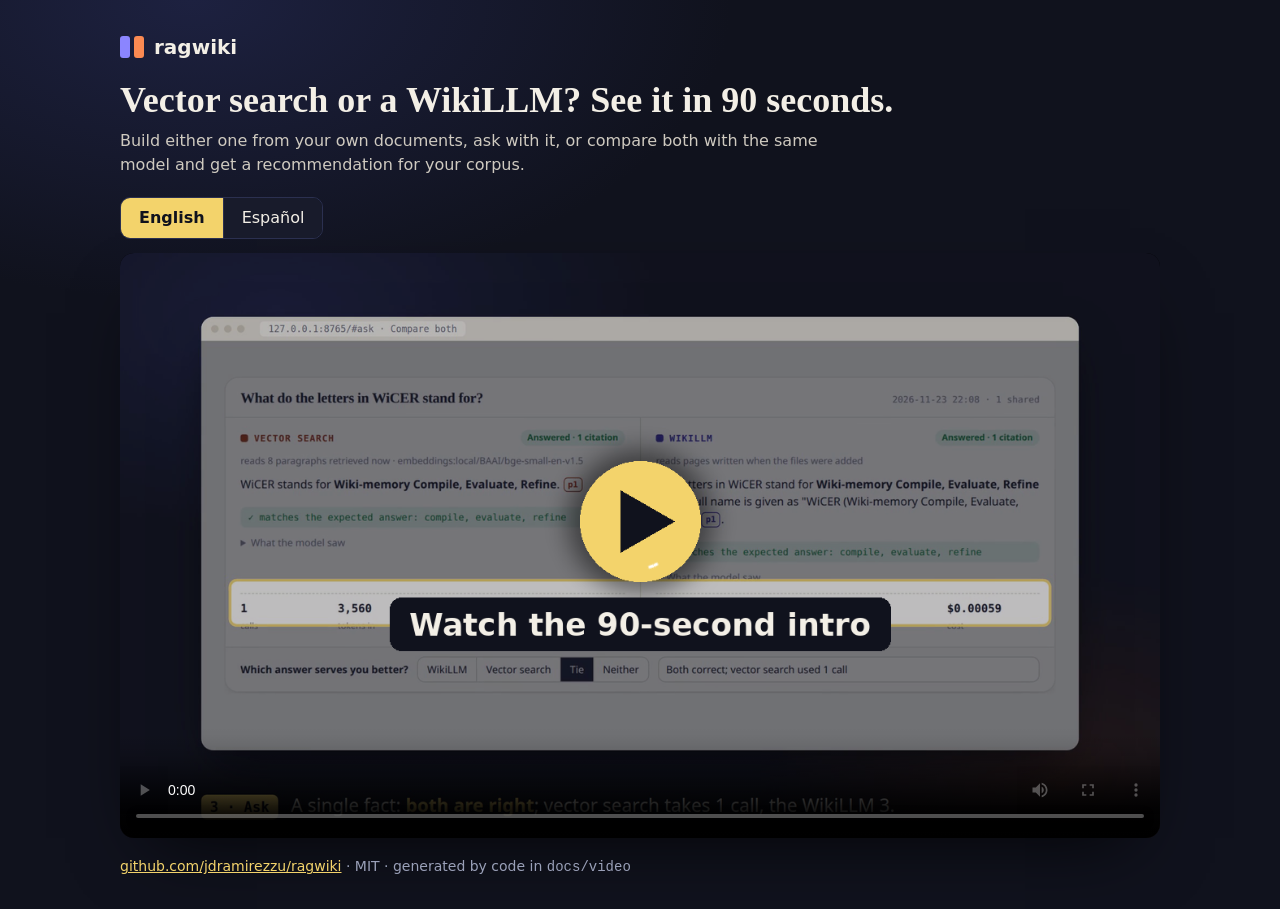
==== docs/video/index.html @ 733e7c2f "docs: play the intro video on a GitHub Pages page linked from the READMEs" ====
<!doctype html>
<html lang="en">
<head>
<meta charset="utf-8">
<meta name="viewport" content="width=device-width, initial-scale=1">
<title>ragwiki intro</title>
<meta name="description" content="A 90-second intro to ragwiki: build vector search or a WikiLLM from your documents and let your questions decide.">
<style>
:root{--bg:#10121d;--card:#181b2b;--ink:#f3efe6;--mute:#9aa0b8;--gold:#f3d36b;--wiki:#8b85ff;--rag:#fb8a52;color-scheme:dark}
*{box-sizing:border-box}
body{margin:0;min-height:100vh;background:radial-gradient(900px 500px at 15% 0%,#1d2140 0,transparent 60%),var(--bg);color:var(--ink);
  font:16px/1.5 system-ui,-apple-system,"Segoe UI",sans-serif;display:flex;flex-direction:column;align-items:center;padding:32px 16px}
main{width:100%;max-width:1040px}
.brand{display:flex;align-items:center;gap:10px;font-weight:650;font-size:20px}
.mark{display:inline-flex;gap:4px}.mark i{width:10px;height:22px;border-radius:3px;display:block}
.mark .w{background:var(--wiki)}.mark .r{background:var(--rag)}
h1{font:600 clamp(24px,4vw,36px)/1.15 Georgia,serif;margin:18px 0 8px}
p{color:#cfcac0;margin:0 0 20px;max-width:70ch}
.tabs{display:inline-flex;border:1px solid #2b3050;border-radius:10px;overflow:hidden;margin-bottom:14px}
.tabs button{font:inherit;color:var(--ink);background:var(--card);border:0;padding:8px 18px;cursor:pointer}
.tabs button+button{border-left:1px solid #2b3050}
.tabs button[aria-pressed=true]{background:var(--gold);color:var(--bg);font-weight:650}
video{width:100%;border-radius:14px;background:#000;box-shadow:0 30px 70px -30px rgba(0,0,0,.8);display:block}
footer{margin-top:18px;color:var(--mute);font-size:14px}
a{color:var(--gold)}
</style>
</head>
<body>
<main>
  <div class="brand"><span class="mark" aria-hidden="true"><i class="w"></i><i class="r"></i></span>ragwiki</div>
  <h1 id="title">Vector search or a WikiLLM? See it in 90 seconds.</h1>
  <p id="lead">Build either one from your own documents, ask with it, or compare both with the same model and get a recommendation for your corpus.</p>
  <div class="tabs" role="group" aria-label="Language">
    <button type="button" data-lang="en" aria-pressed="true">English</button>
    <button type="button" data-lang="es" aria-pressed="false">Español</button>
  </div>
  <video id="player" controls preload="metadata" playsinline poster="media/poster-en.png">
    <source id="source" src="media/ragwiki-intro-en.mp4" type="video/mp4">
    Your browser cannot play this video. <a href="media/ragwiki-intro-en.mp4">Download it</a>.
  </video>
  <footer><a href="https://github.com/jdramirezzu/ragwiki">github.com/jdramirezzu/ragwiki</a> · MIT · generated by code in <code>docs/video</code></footer>
</main>
<script>
const TEXT = {
  en: ["Vector search or a WikiLLM? See it in 90 seconds.", "Build either one from your own documents, ask with it, or compare both with the same model and get a recommendation for your corpus."],
  es: ["¿Búsqueda vectorial o WikiLLM? Míralo en 90 segundos.", "Construye cualquiera de las dos con tus documentos, pregunta con ella, o compáralas con el mismo modelo y recibe una recomendación para tu corpus."],
};
const player = document.getElementById("player");
function show(lang) {
  if (!TEXT[lang]) lang = "en";
  document.documentElement.lang = lang;
  document.getElementById("title").textContent = TEXT[lang][0];
  document.getElementById("lead").textContent = TEXT[lang][1];
  for (const b of document.querySelectorAll("[data-lang]")) b.setAttribute("aria-pressed", b.dataset.lang === lang);
  player.poster = `media/poster-${lang}.png`;
  document.getElementById("source").src = `media/ragwiki-intro-${lang}.mp4`;
  player.load();
  try { history.replaceState(null, "", `#${lang}`); } catch {}
}
for (const b of document.querySelectorAll("[data-lang]")) b.addEventListener("click", () => show(b.dataset.lang));
show(location.hash.slice(1) || (navigator.language || "").slice(0, 2));
</script>
</body>
</html>
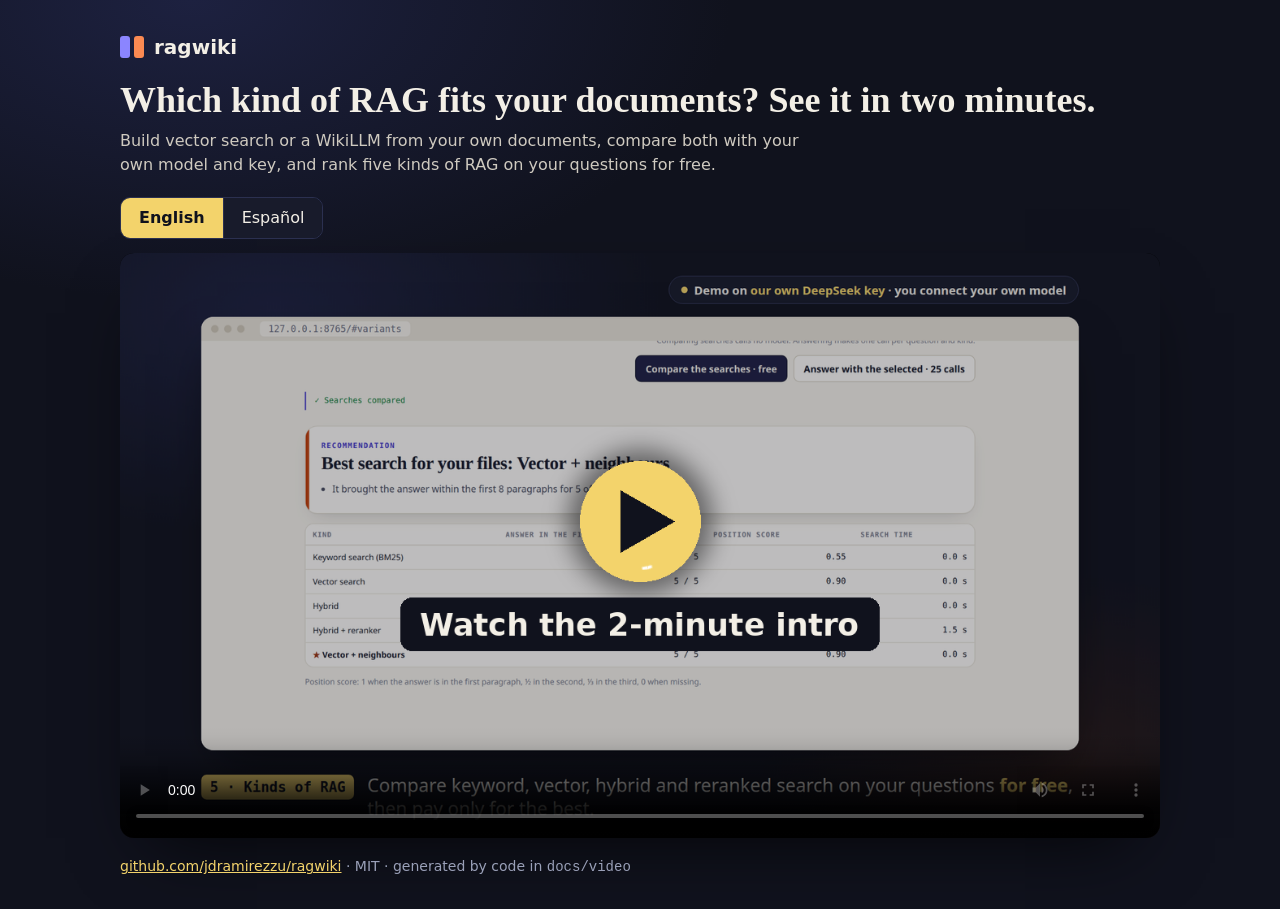
==== commit e7fccdfb: "docs: new English intro with the kinds of RAG and your own model, narrated" ====
--- a/docs/video/index.html
+++ b/docs/video/index.html
@@ -4,7 +4,7 @@
 <meta charset="utf-8">
 <meta name="viewport" content="width=device-width, initial-scale=1">
 <title>ragwiki intro</title>
-<meta name="description" content="A 90-second intro to ragwiki: build vector search or a WikiLLM from your documents and let your questions decide.">
+<meta name="description" content="A two-minute intro to ragwiki: build vector search, a WikiLLM or another kind of RAG from your documents and let your questions decide.">
 <style>
 :root{--bg:#10121d;--card:#181b2b;--ink:#f3efe6;--mute:#9aa0b8;--gold:#f3d36b;--wiki:#8b85ff;--rag:#fb8a52;color-scheme:dark}
 *{box-sizing:border-box}
@@ -28,7 +28,7 @@
 <body>
 <main>
   <div class="brand"><span class="mark" aria-hidden="true"><i class="w"></i><i class="r"></i></span>ragwiki</div>
-  <h1 id="title">Vector search or a WikiLLM? See it in 90 seconds.</h1>
+  <h1 id="title">Which kind of RAG fits your documents? See it in two minutes.</h1>
   <p id="lead">Build either one from your own documents, ask with it, or compare both with the same model and get a recommendation for your corpus.</p>
   <div class="tabs" role="group" aria-label="Language">
     <button type="button" data-lang="en" aria-pressed="true">English</button>
@@ -42,7 +42,7 @@
 </main>
 <script>
 const TEXT = {
-  en: ["Vector search or a WikiLLM? See it in 90 seconds.", "Build either one from your own documents, ask with it, or compare both with the same model and get a recommendation for your corpus."],
+  en: ["Which kind of RAG fits your documents? See it in two minutes.", "Build vector search or a WikiLLM from your own documents, compare both with your own model and key, and rank five kinds of RAG on your questions for free."],
   es: ["¿Búsqueda vectorial o WikiLLM? Míralo en 90 segundos.", "Construye cualquiera de las dos con tus documentos, pregunta con ella, o compáralas con el mismo modelo y recibe una recomendación para tu corpus."],
 };
 const player = document.getElementById("player");
